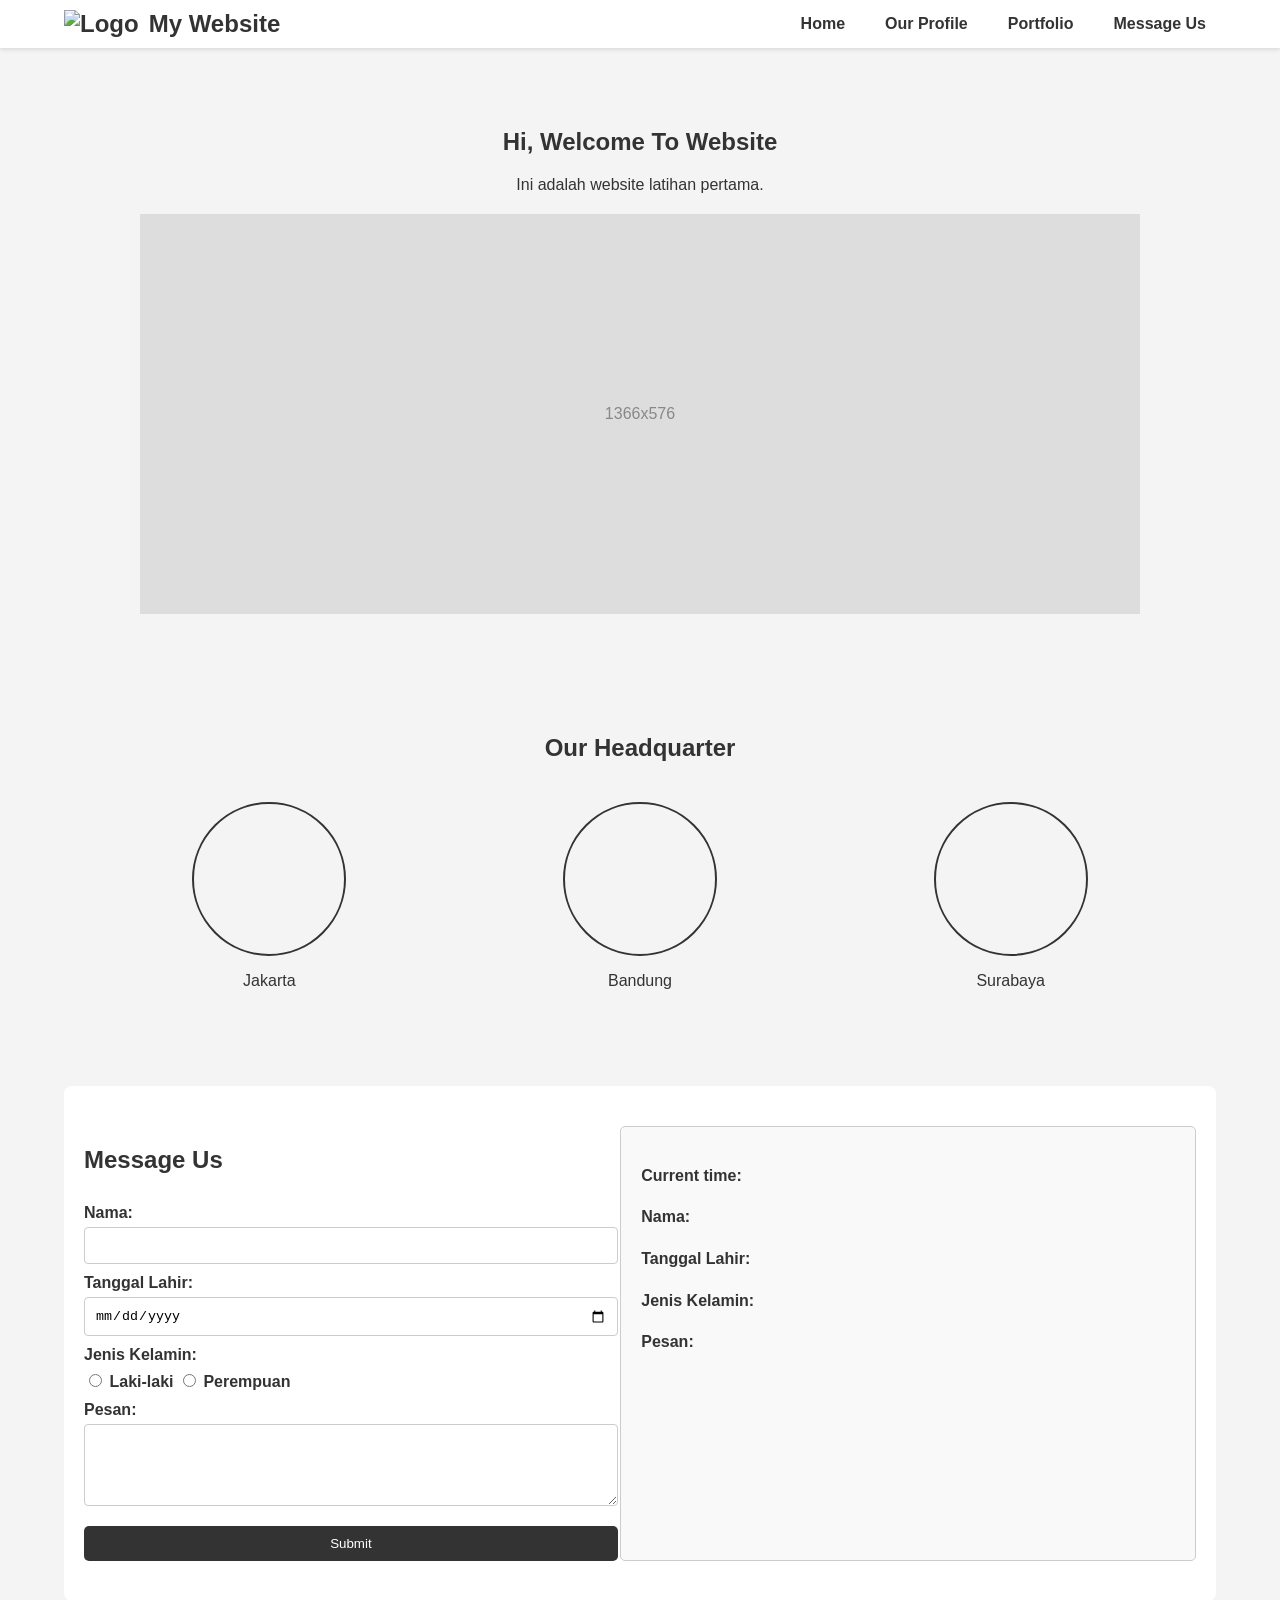
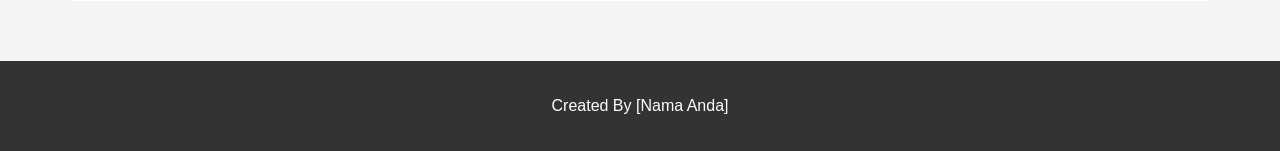
==== index.html @ 2cd38448 "feat: add initial website code" ====
<!DOCTYPE html>
<html lang="en">
<head>
    <meta charset="UTF-8">
    <meta name="viewport" content="width=device-width, initial-scale=1.0">
    <title>My Website</title>
    <link rel="stylesheet" href="css/style.css">
</head>
<body>

    <header>
        <nav>
            <div class="logo">
                <img src="https://via.placeholder.com/40" alt="Logo"> <span>My Website</span>
            </div>
            <ul>
                <li><a href="index.html">Home</a></li>
                <li><a href="profile.html">Our Profile</a></li>
                <li><a href="#">Portfolio</a></li>
                <li><a href="#message-us">Message Us</a></li>
            </ul>
        </nav>
    </header>

    <main>
        <section class="welcome-banner">
            <h1 id="welcome-text">Hi, Welcome To Website</h1>
            <p>Ini adalah website latihan pertama.</p>
            <div class="banner-image-placeholder">1366x576</div>
        </section>

        <section class="headquarters">
            <h2>Our Headquarter</h2>
            <div class="city-container">
                <div class="city">
                    <div class="city-circle"></div>
                    <p>Jakarta</p>
                </div>
                <div class="city">
                    <div class="city-circle"></div>
                    <p>Bandung</p>
                </div>
                <div class="city">
                    <div class="city-circle"></div>
                    <p>Surabaya</p>
                </div>
            </div>
        </section>

        <section id="message-us" class="message-us">
            <div class="form-container">
                <h2>Message Us</h2>
                <form id="message-form">
                    <label for="nama">Nama:</label>
                    <input type="text" id="nama" name="nama">

                    <label for="tgl-lahir">Tanggal Lahir:</label>
                    <input type="date" id="tgl-lahir" name="tgl-lahir">

                    <label>Jenis Kelamin:</label>
                    <div class="radio-group">
                        <input type="radio" id="laki-laki" name="jenis-kelamin" value="Laki-laki">
                        <label for="laki-laki">Laki-laki</label>
                        <input type="radio" id="perempuan" name="jenis-kelamin" value="Perempuan">
                        <label for="perempuan">Perempuan</label>
                    </div>

                    <label for="pesan">Pesan:</label>
                    <textarea id="pesan" name="pesan" rows="4"></textarea>

                    <button type="submit">Submit</button>
                </form>
            </div>
            <div class="output-container">
                <p><strong>Current time:</strong> <span id="current-time"></span></p>
                <p><strong>Nama:</strong> <span id="output-nama"></span></p>
                <p><strong>Tanggal Lahir:</strong> <span id="output-tgl-lahir"></span></p>
                <p><strong>Jenis Kelamin:</strong> <span id="output-jenis-kelamin"></span></p>
                <p><strong>Pesan:</strong> <span id="output-pesan"></span></p>
            </div>
        </section>
    </main>

    <footer>
        <p>Created By [Nama Anda]</p>
    </footer>

    <script src="js/script.js"></script>
</body>
</html>
---- css/style.css ----
/* General Styling */
body {
    font-family: Arial, sans-serif;
    margin: 0;
    padding: 0;
    background-color: #f4f4f4;
    color: #333;
}

/* Header and Navigation */
header {
    background-color: #fff;
    padding: 10px 5%;
    box-shadow: 0 2px 4px rgba(0,0,0,0.1);
    position: sticky;
    top: 0;
    z-index: 100;
}

nav {
    display: flex;
    justify-content: space-between;
    align-items: center;
}

.logo {
    display: flex;
    align-items: center;
    font-size: 1.5em;
    font-weight: bold;
}

.logo img {
    margin-right: 10px;
}

nav ul {
    list-style: none;
    margin: 0;
    padding: 0;
    display: flex;
}

nav ul li {
    margin-left: 20px;
}

nav ul li a {
    text-decoration: none;
    color: #333;
    font-weight: bold;
    padding: 5px 10px;
    border-radius: 5px;
    transition: background-color 0.3s;
}

nav ul li a:hover {
    background-color: #eee;
}

main {
    padding: 20px 5%;
}

/* Welcome Banner */
.welcome-banner {
    text-align: center;
    padding: 40px 20px;
}

.banner-image-placeholder {
    width: 100%;
    max-width: 1000px;
    height: 400px;
    background-color: #ddd;
    margin: 20px auto;
    display: flex;
    justify-content: center;
    align-items: center;
    color: #888;
}

/* Headquarters */
.headquarters {
    text-align: center;
    padding: 40px 20px;
}

.city-container {
    display: flex;
    justify-content: space-around;
    flex-wrap: wrap;
    margin-top: 20px;
}

.city {
    margin: 20px;
}

.city-circle {
    width: 150px;
    height: 150px;
    border: 2px solid #333;
    border-radius: 50%;
    margin: 0 auto 10px auto;
}

/* Message Us Section */
.message-us {
    display: flex;
    justify-content: space-between;
    flex-wrap: wrap;
    padding: 40px 20px;
    background-color: #fff;
    border-radius: 8px;
    margin-top: 20px;
}

.form-container, .output-container {
    width: 100%;
    max-width: 48%;
}

form {
    display: flex;
    flex-direction: column;
}

form label {
    margin-top: 10px;
    font-weight: bold;
}

form input, form textarea {
    padding: 10px;
    margin-top: 5px;
    border: 1px solid #ccc;
    border-radius: 4px;
}

.radio-group {
    margin-top: 5px;
}

form button {
    margin-top: 20px;
    padding: 10px 15px;
    background-color: #333;
    color: #fff;
    border: none;
    border-radius: 5px;
    cursor: pointer;
    transition: background-color 0.3s;
}

form button:hover {
    background-color: #555;
}

.output-container {
    border: 1px solid #ccc;
    padding: 20px;
    border-radius: 5px;
    background-color: #f9f9f9;
}

.output-container p {
    line-height: 1.6;
}

/* Footer */
footer {
    text-align: center;
    padding: 20px;
    margin-top: 40px;
    background-color: #333;
    color: #fff;
}

/* Responsive Design */
@media (max-width: 768px) {
    nav {
        flex-direction: column;
    }

    nav ul {
        margin-top: 15px;
        flex-direction: column;
        width: 100%;
        text-align: center;
    }
    
    nav ul li {
        margin: 5px 0;
    }

    .message-us {
        flex-direction: column;
    }
    
    .form-container, .output-container {
        max-width: 100%;
    }

    .output-container {
        margin-top: 20px;
    }
}
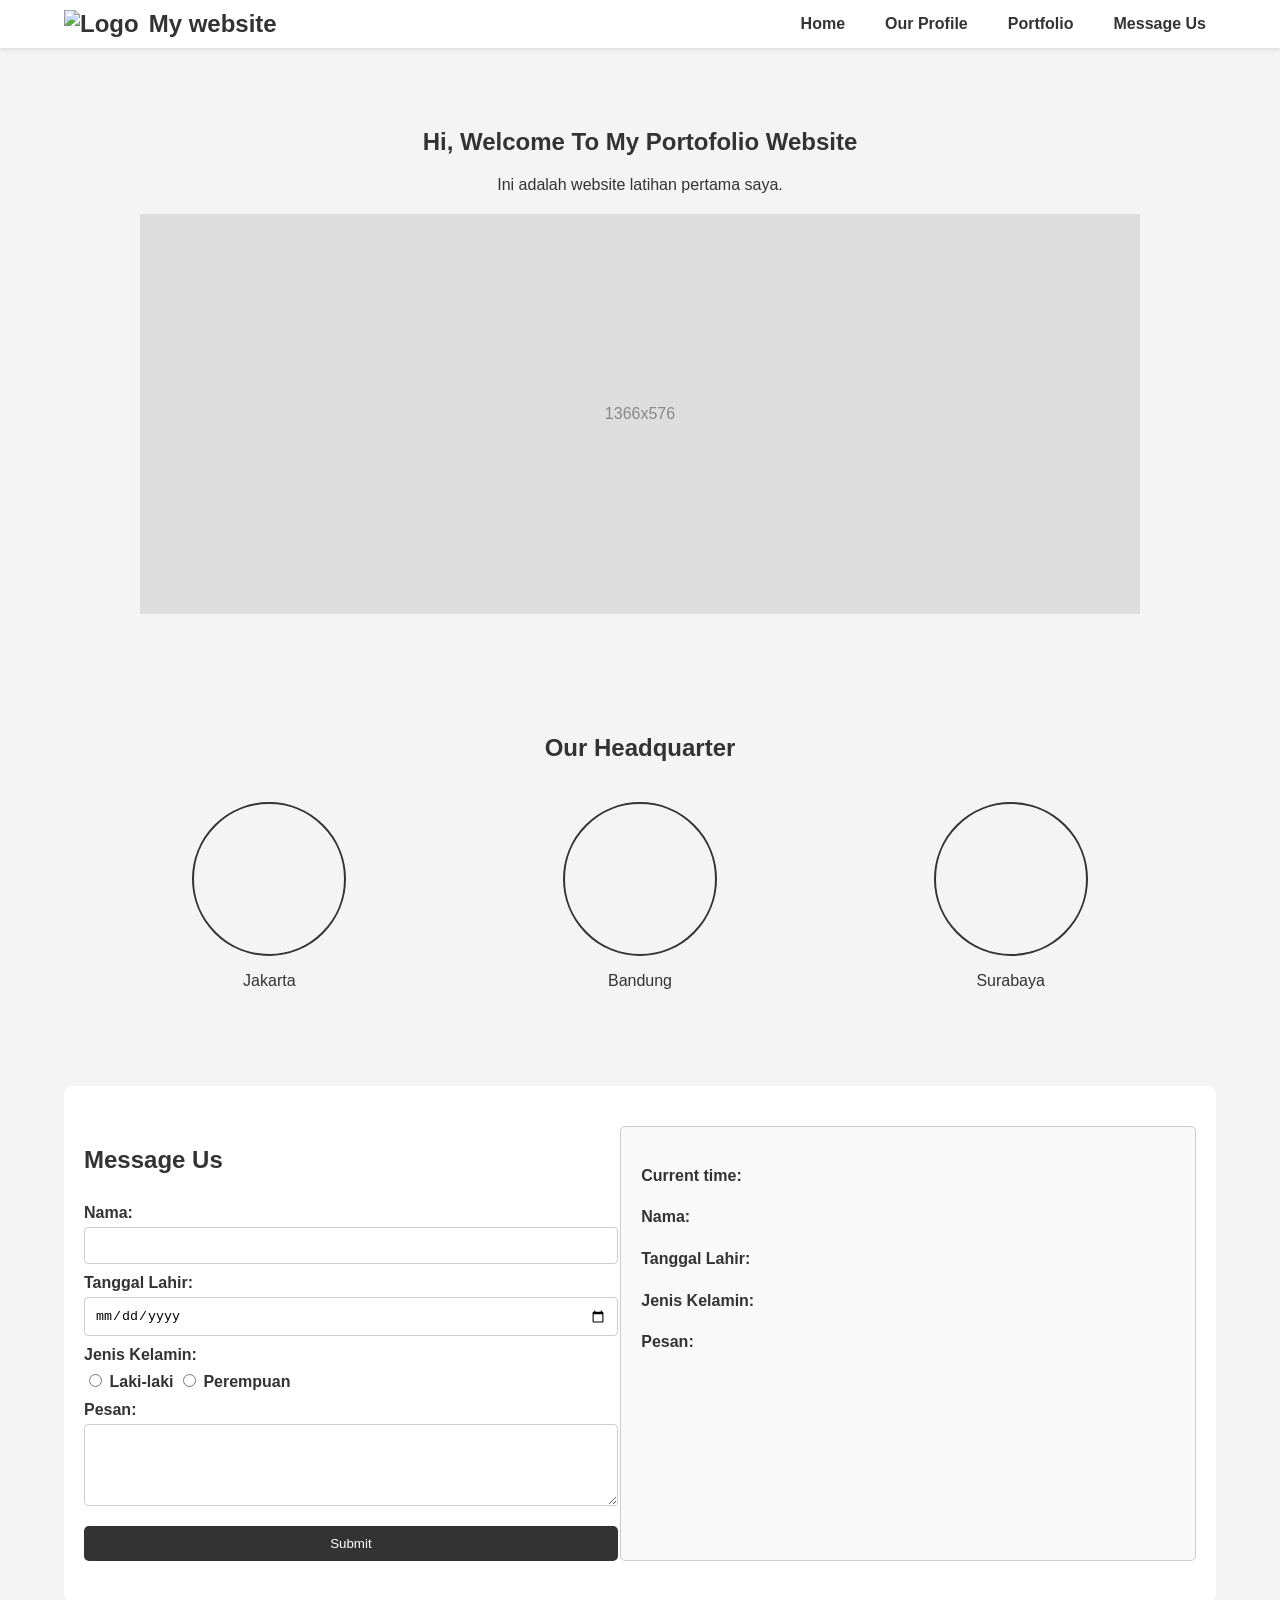
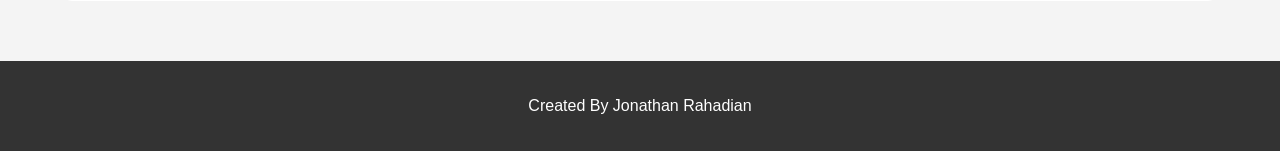
==== commit 677284de: "feat: add initial website code" ====
--- a/index.html
+++ b/index.html
@@ -3,7 +3,7 @@
 <head>
     <meta charset="UTF-8">
     <meta name="viewport" content="width=device-width, initial-scale=1.0">
-    <title>My Website</title>
+    <title>Website Portofolio</title>
     <link rel="stylesheet" href="css/style.css">
 </head>
 <body>
@@ -11,7 +11,7 @@
     <header>
         <nav>
             <div class="logo">
-                <img src="https://via.placeholder.com/40" alt="Logo"> <span>My Website</span>
+                <img src="https://via.placeholder.com/40" alt="Logo"> <span>My website</span>
             </div>
             <ul>
                 <li><a href="index.html">Home</a></li>
@@ -24,8 +24,8 @@
 
     <main>
         <section class="welcome-banner">
-            <h1 id="welcome-text">Hi, Welcome To Website</h1>
-            <p>Ini adalah website latihan pertama.</p>
+            <h1 id="welcome-text">Hi, Welcome To My Portofolio Website</h1>
+            <p>Ini adalah website latihan pertama saya.</p>
             <div class="banner-image-placeholder">1366x576</div>
         </section>
 
@@ -82,7 +82,7 @@
     </main>
 
     <footer>
-        <p>Created By [Nama Anda]</p>
+        <p>Created By Jonathan Rahadian</p>
     </footer>
 
     <script src="js/script.js"></script>
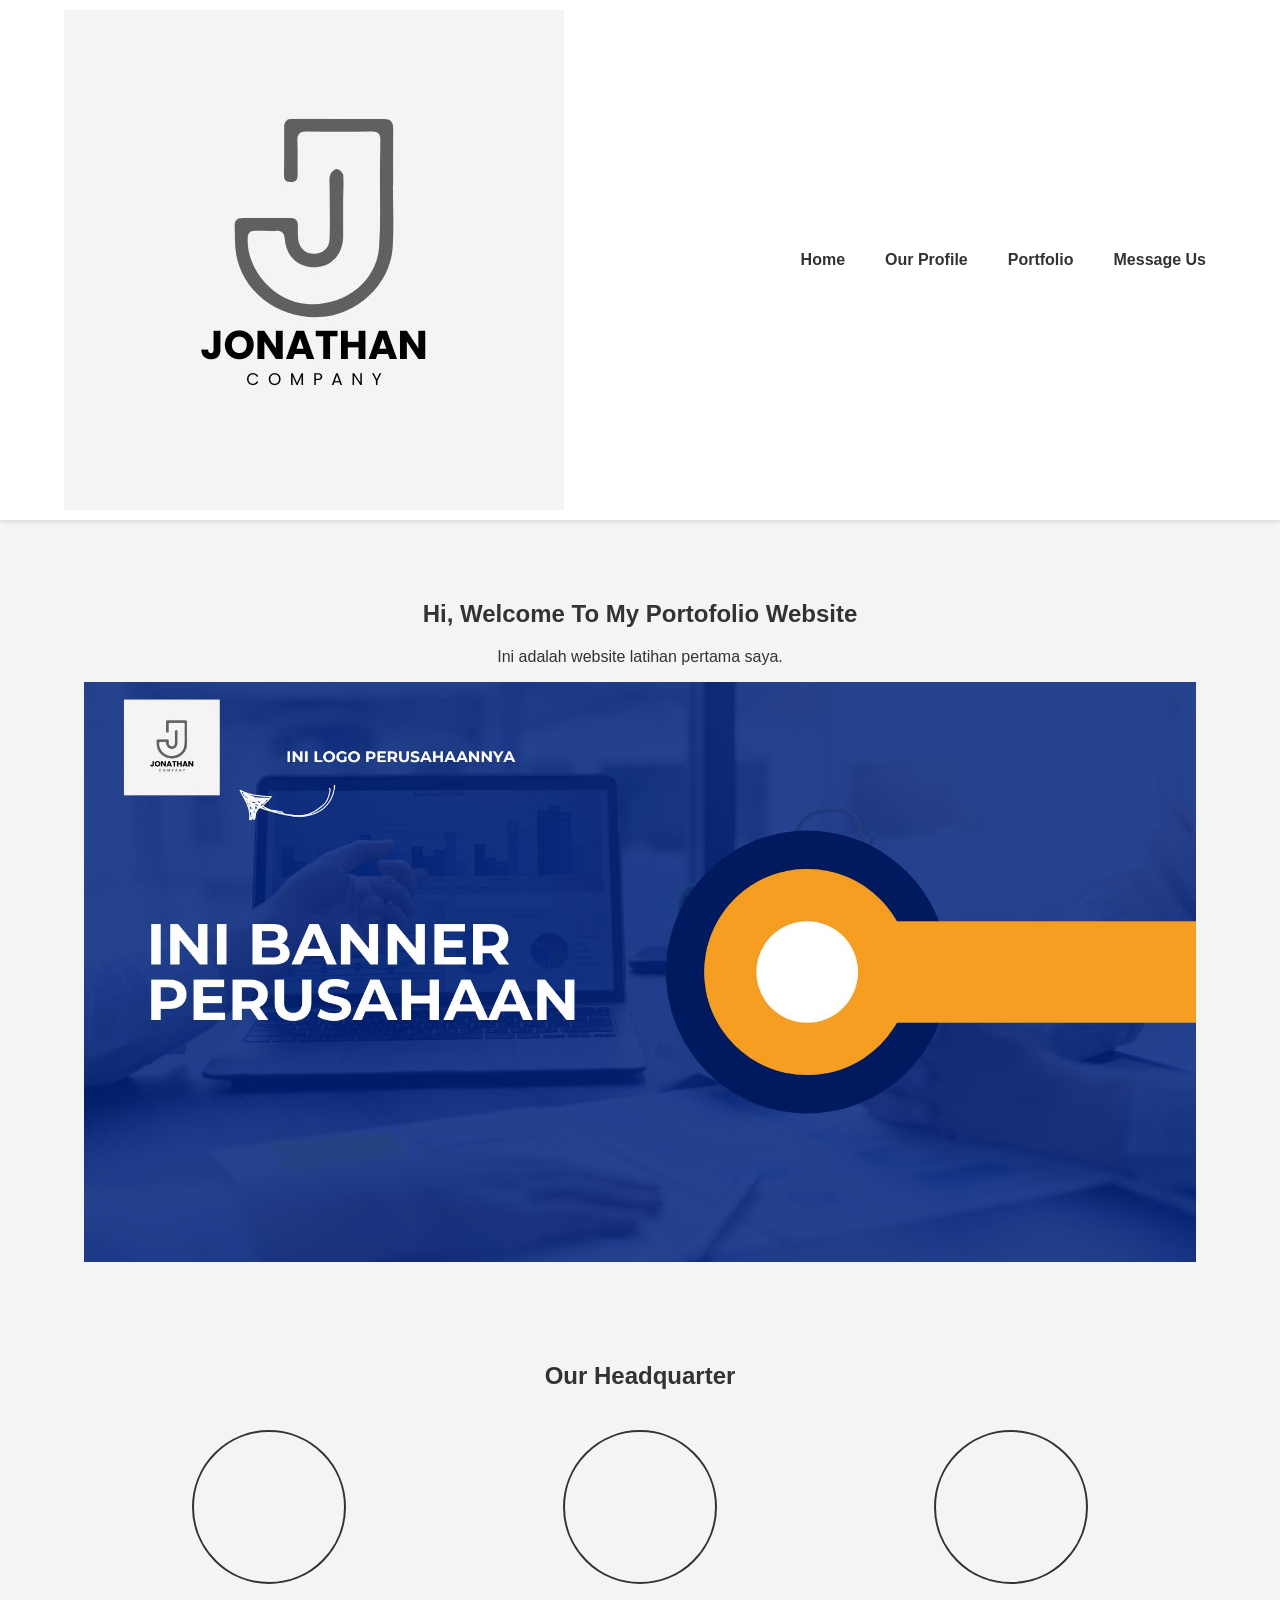
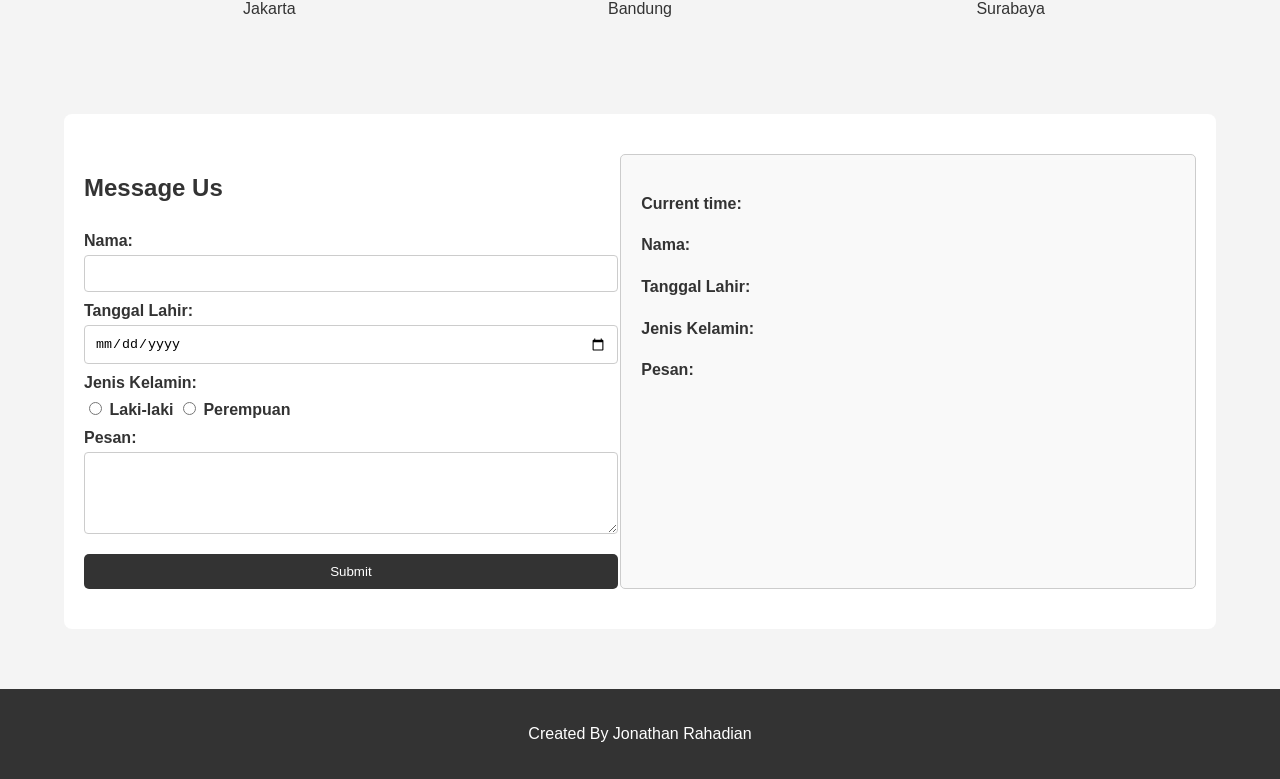
==== commit 06cfa476: "feat: update and add banner company & logo compay also update css" ====
--- a/index.html
+++ b/index.html
@@ -11,7 +11,7 @@
     <header>
         <nav>
             <div class="logo">
-                <img src="https://via.placeholder.com/40" alt="Logo"> <span>My website</span>
+                <img src="images/Logo company.jpg" alt="Logo company">
             </div>
             <ul>
                 <li><a href="index.html">Home</a></li>
@@ -26,7 +26,9 @@
         <section class="welcome-banner">
             <h1 id="welcome-text">Hi, Welcome To My Portofolio Website</h1>
             <p>Ini adalah website latihan pertama saya.</p>
-            <div class="banner-image-placeholder">1366x576</div>
+            <section class="banner-container">
+             <img src="images/Banner company.jpg" alt="Banner selamat datang perusahaan" class="banner-image">
+        </section>
         </section>
 
         <section class="headquarters">
--- a/css/style.css
+++ b/css/style.css
@@ -31,7 +31,7 @@
 }
 
 .logo img {
-    margin-right: 10px;
+    margin-right: 40px;
 }
 
 nav ul {
@@ -68,16 +68,12 @@
     padding: 40px 20px;
 }
 
-.banner-image-placeholder {
+.banner-image {
     width: 100%;
-    max-width: 1000px;
-    height: 400px;
-    background-color: #ddd;
-    margin: 20px auto;
-    display: flex;
-    justify-content: center;
-    align-items: center;
-    color: #888;
+    height: auto;
+    max-height: 580px;
+    object-fit: cover;
+    display: block;
 }
 
 /* Headquarters */
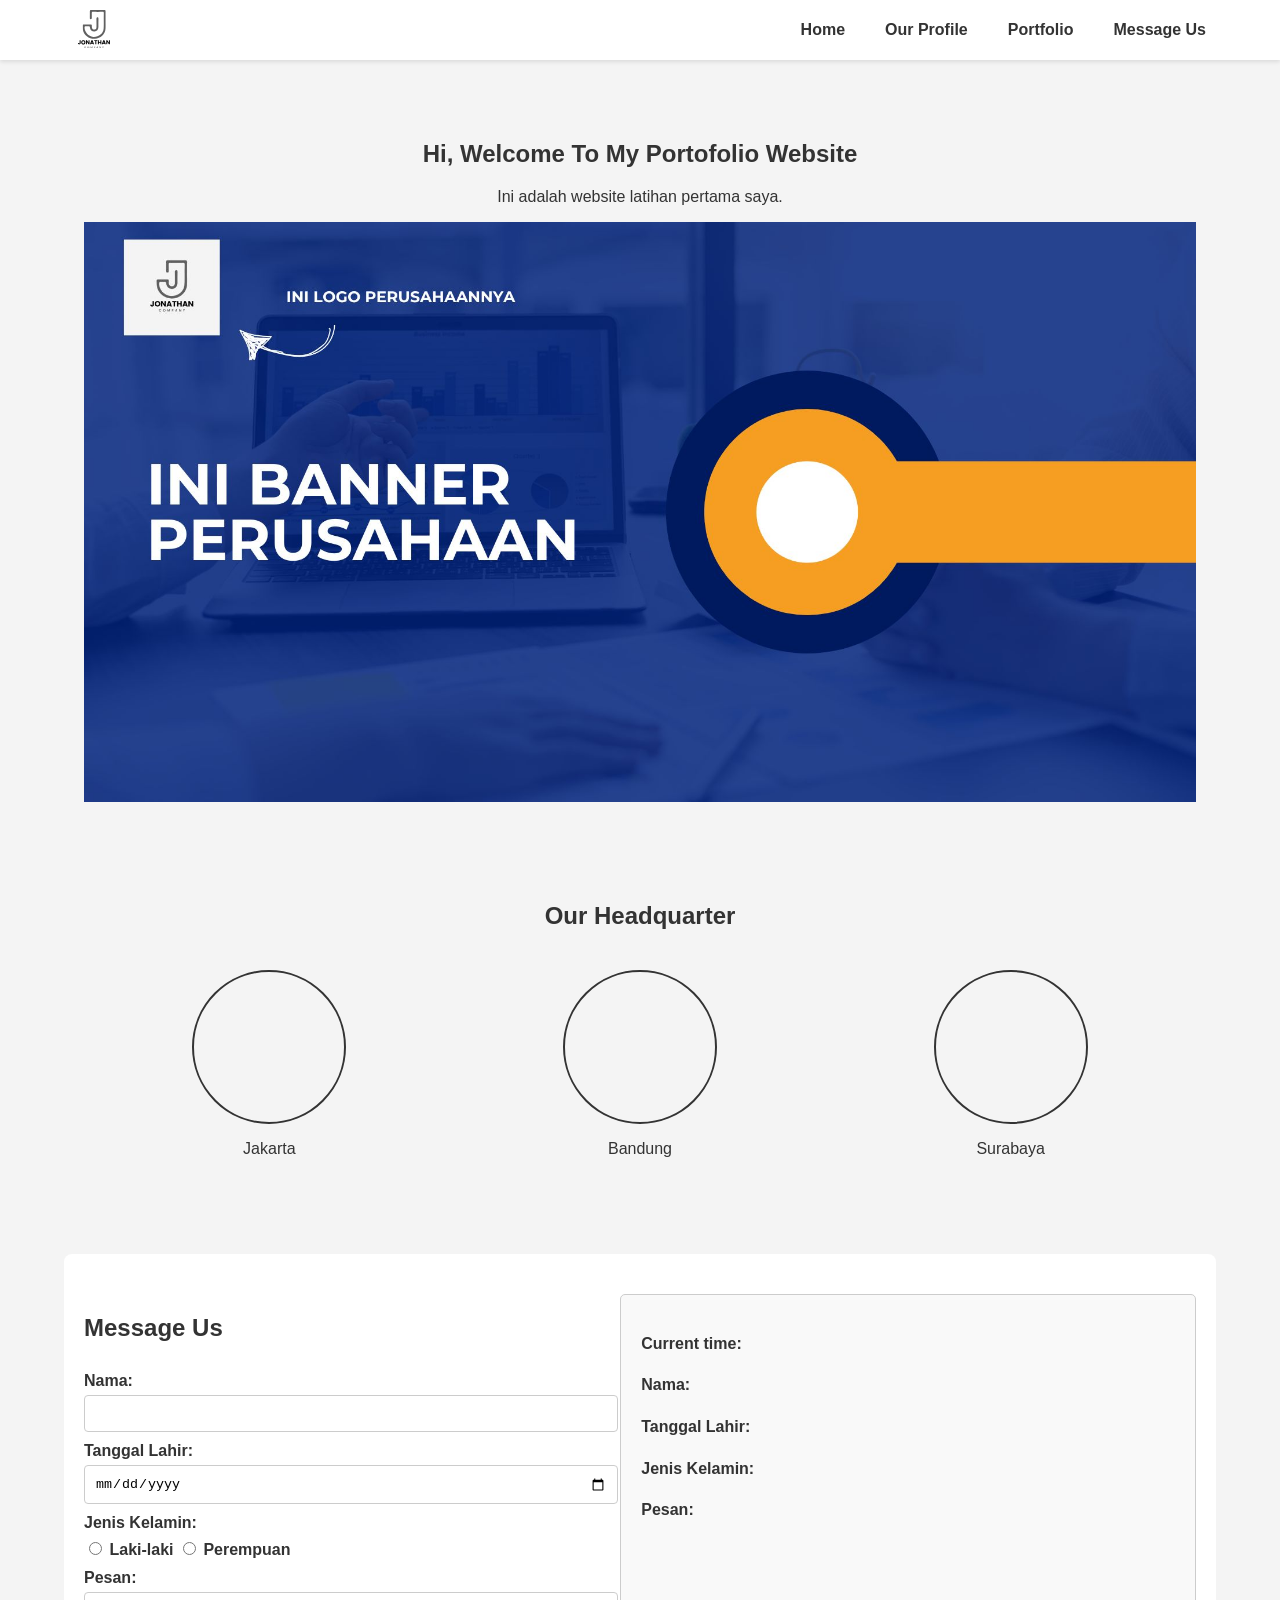
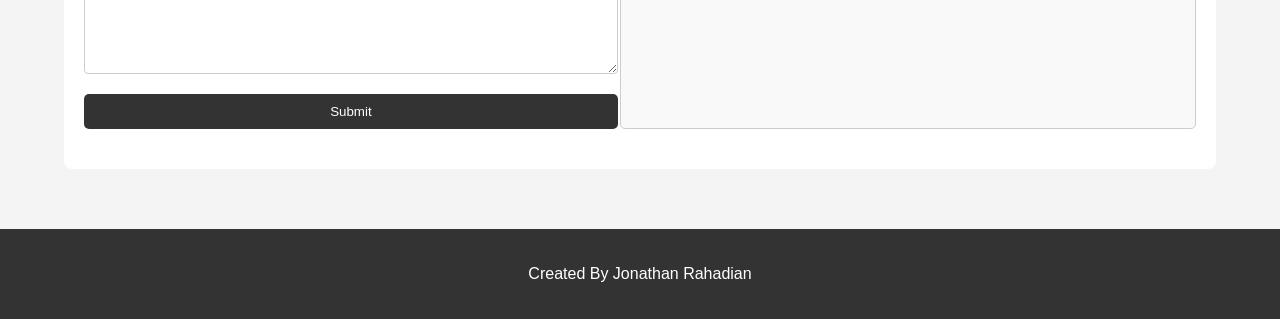
==== commit 84ba530c: "feat: update foto profile company" ====
--- a/index.html
+++ b/index.html
@@ -11,7 +11,7 @@
     <header>
         <nav>
             <div class="logo">
-                <img src="images/Logo company.jpg" alt="Logo company">
+                <img src="images/Desain tanpa judul.svg" alt="Logo company">
             </div>
             <ul>
                 <li><a href="index.html">Home</a></li>
--- a/css/style.css
+++ b/css/style.css
@@ -30,8 +30,9 @@
     font-weight: bold;
 }
 
-.logo img {
-    margin-right: 40px;
+nav.logo img {
+    margin-right: 10px;
+    width: 20px;
 }
 
 nav ul {
